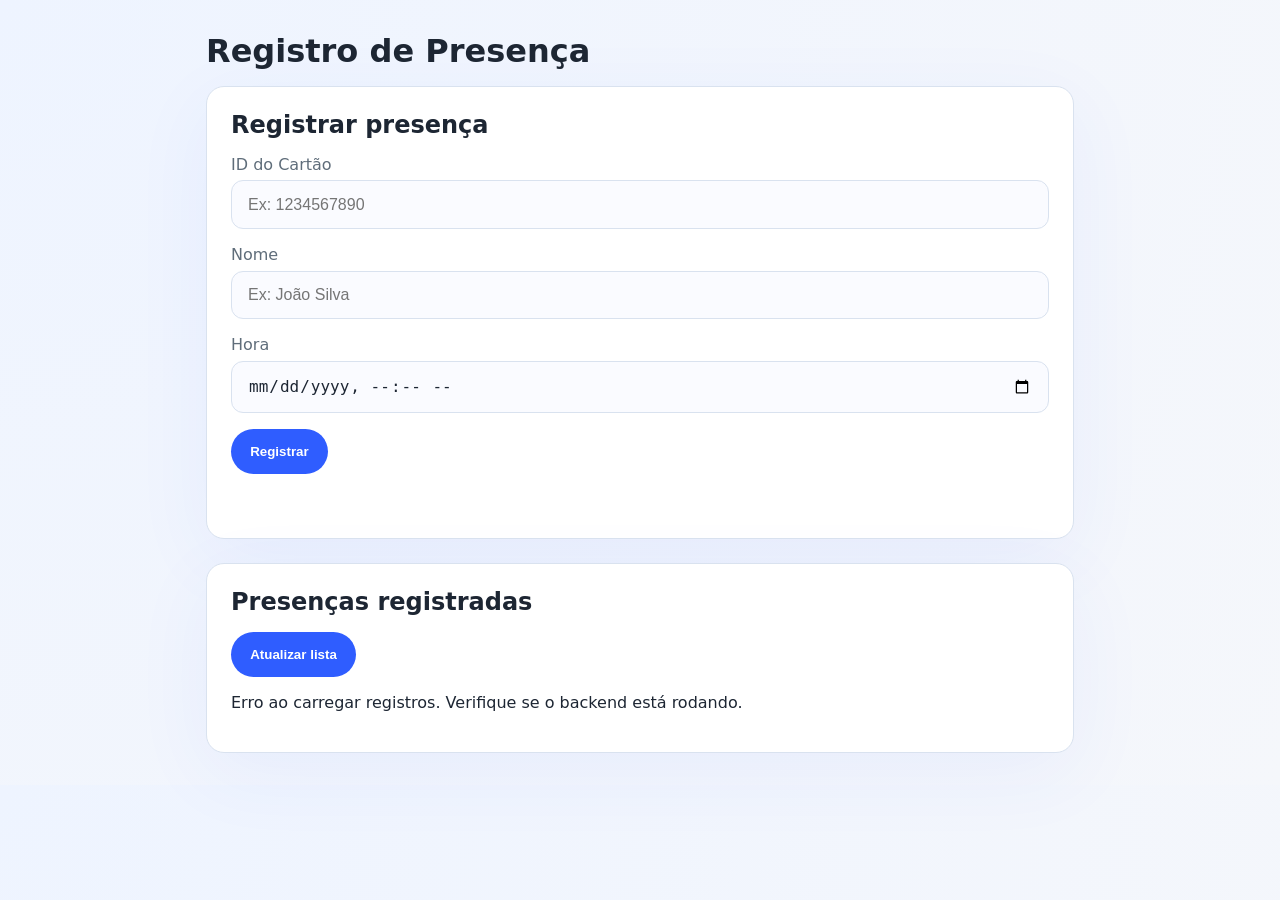
==== Frontend/index.html @ d3d99d65 "base-com-dados-chumbados-para-o-e-Front" ====
<!DOCTYPE html>
<html lang="pt-BR">
<head>
  <meta charset="UTF-8" />
  <meta name="viewport" content="width=device-width, initial-scale=1.0" />
  <title>Registro de Presença</title>
  <link rel="stylesheet" href="styles.css" />
</head>
<body>
  <main class="container">
    <h1>Registro de Presença</h1>

    <section class="card">
      <h2>Registrar presença</h2>
      <form id="attendance-form">
        <label>
          ID do Cartão
          <input type="text" id="cardId" required placeholder="Ex: 1234567890" />
        </label>
        <label>
          Nome
          <input type="text" id="nome" required placeholder="Ex: João Silva" />
        </label>
        <label>
          Hora
          <input type="datetime-local" id="hora" required />
        </label>
        <button type="submit">Registrar</button>
      </form>
      <div id="message" class="message"></div>
    </section>

    <section class="card">
      <h2>Presenças registradas</h2>
      <button id="refreshButton">Atualizar lista</button>
      <div id="presencasList" class="table-container"></div>
    </section>
  </main>

  <script src="script.js"></script>
</body>
</html>
---- Frontend/styles.css ----
:root {
  --bg: #f5f7fb;
  --surface: #ffffff;
  --primary: #2f5dff;
  --primary-strong: #1f44d8;
  --text: #1d2633;
  --muted: #5f6d7a;
  --border: #d9e2ef;
}

* {
  box-sizing: border-box;
}

body {
  margin: 0;
  font-family: Inter, system-ui, sans-serif;
  background: radial-gradient(circle at top left, #eef4ff, var(--bg));
  color: var(--text);
}

.container {
  max-width: 900px;
  margin: 2rem auto;
  padding: 0 1rem;
}

h1,
h2 {
  margin: 0 0 1rem;
}

.card {
  background: var(--surface);
  border: 1px solid var(--border);
  border-radius: 18px;
  padding: 1.5rem;
  margin-bottom: 1.5rem;
  box-shadow: 0 20px 80px rgba(47, 93, 255, 0.06);
}

label {
  display: block;
  margin-bottom: 1rem;
  color: var(--muted);
}

input {
  width: 100%;
  padding: 0.9rem 1rem;
  margin-top: 0.4rem;
  border: 1px solid var(--border);
  border-radius: 12px;
  background: #fafbff;
  font-size: 1rem;
  color: var(--text);
}

button {
  display: inline-flex;
  align-items: center;
  justify-content: center;
  gap: 0.5rem;
  padding: 0.95rem 1.2rem;
  border: none;
  border-radius: 999px;
  background: var(--primary);
  color: white;
  font-weight: 600;
  cursor: pointer;
  transition: background 0.2s ease;
}

button:hover {
  background: var(--primary-strong);
}

.message {
  margin-top: 1rem;
  min-height: 1.5rem;
  color: var(--primary-strong);
}

.table-container {
  overflow-x: auto;
}

table {
  width: 100%;
  border-collapse: collapse;
  margin-top: 1rem;
}

thead {
  background: #f4f7ff;
}

th,
td {
  text-align: left;
  padding: 0.85rem 1rem;
  border-bottom: 1px solid #edf2f7;
}

tr:last-child td {
  border-bottom: none;
}

@media (max-width: 600px) {
  body {
    font-size: 0.95rem;
  }

  .card {
    padding: 1rem;
  }
}
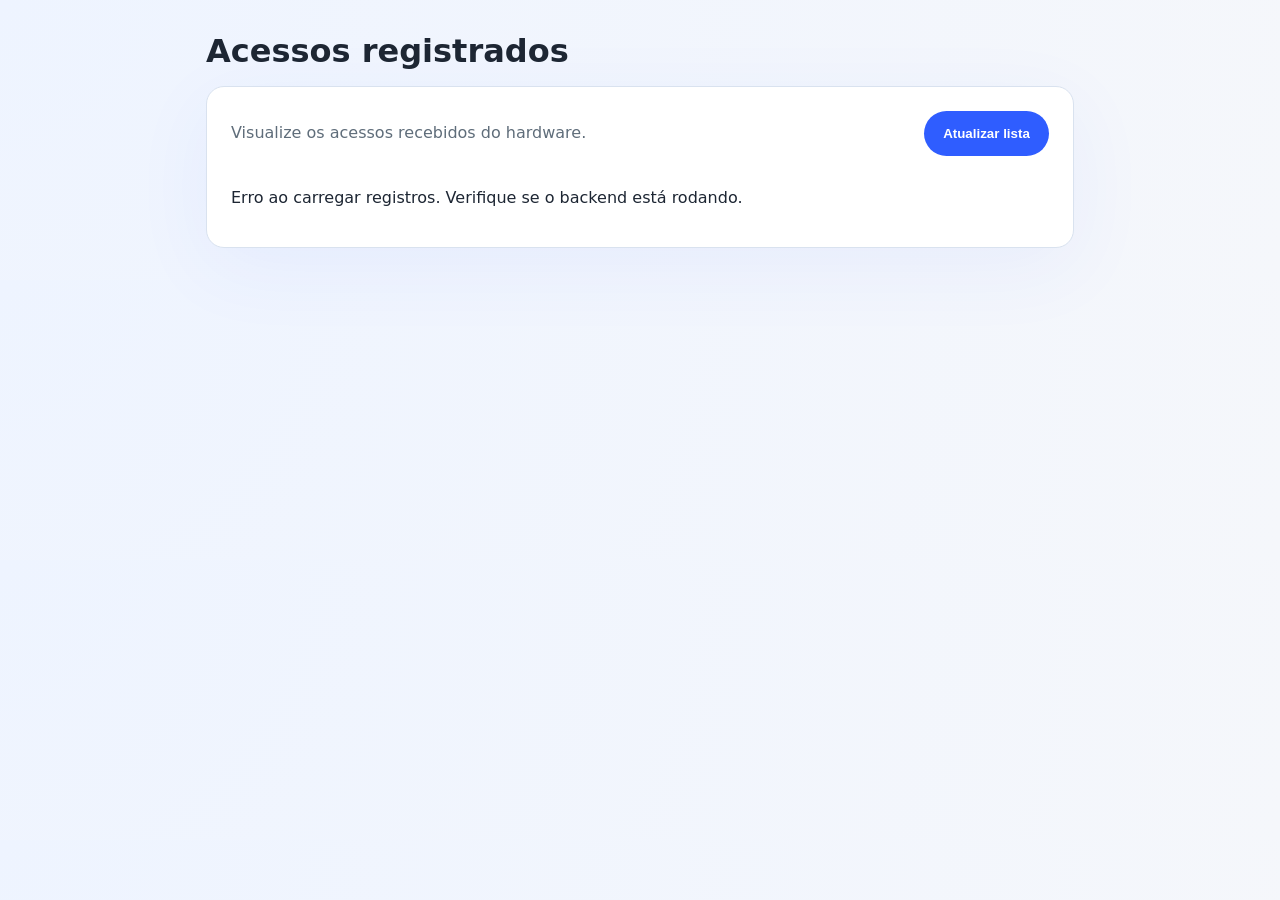
==== commit b054fc60: "Funcao-temporaria(usuariosChumbados)-removida" ====
--- a/Frontend/index.html
+++ b/Frontend/index.html
@@ -3,36 +3,18 @@
 <head>
   <meta charset="UTF-8" />
   <meta name="viewport" content="width=device-width, initial-scale=1.0" />
-  <title>Registro de Presença</title>
+  <title>Controle de Acesso</title>
   <link rel="stylesheet" href="styles.css" />
 </head>
 <body>
   <main class="container">
-    <h1>Registro de Presença</h1>
+    <h1>Acessos registrados</h1>
 
     <section class="card">
-      <h2>Registrar presença</h2>
-      <form id="attendance-form">
-        <label>
-          ID do Cartão
-          <input type="text" id="cardId" required placeholder="Ex: 1234567890" />
-        </label>
-        <label>
-          Nome
-          <input type="text" id="nome" required placeholder="Ex: João Silva" />
-        </label>
-        <label>
-          Hora
-          <input type="datetime-local" id="hora" required />
-        </label>
-        <button type="submit">Registrar</button>
-      </form>
-      <div id="message" class="message"></div>
-    </section>
-
-    <section class="card">
-      <h2>Presenças registradas</h2>
-      <button id="refreshButton">Atualizar lista</button>
+      <div class="table-header">
+        <p class="intro">Visualize os acessos recebidos do hardware.</p>
+        <button id="refreshButton">Atualizar lista</button>
+      </div>
       <div id="presencasList" class="table-container"></div>
     </section>
   </main>
--- a/Frontend/styles.css
+++ b/Frontend/styles.css
@@ -28,6 +28,21 @@
 h1,
 h2 {
   margin: 0 0 1rem;
+}
+
+.intro {
+  margin: 0;
+  color: var(--muted);
+  line-height: 1.65;
+}
+
+.table-header {
+  display: flex;
+  flex-wrap: wrap;
+  align-items: center;
+  justify-content: space-between;
+  gap: 1rem;
+  margin-bottom: 1rem;
 }
 
 .card {
@@ -106,6 +121,10 @@
   border-bottom: none;
 }
 
+tbody tr:hover {
+  background: rgba(47, 93, 255, 0.05);
+}
+
 @media (max-width: 600px) {
   body {
     font-size: 0.95rem;
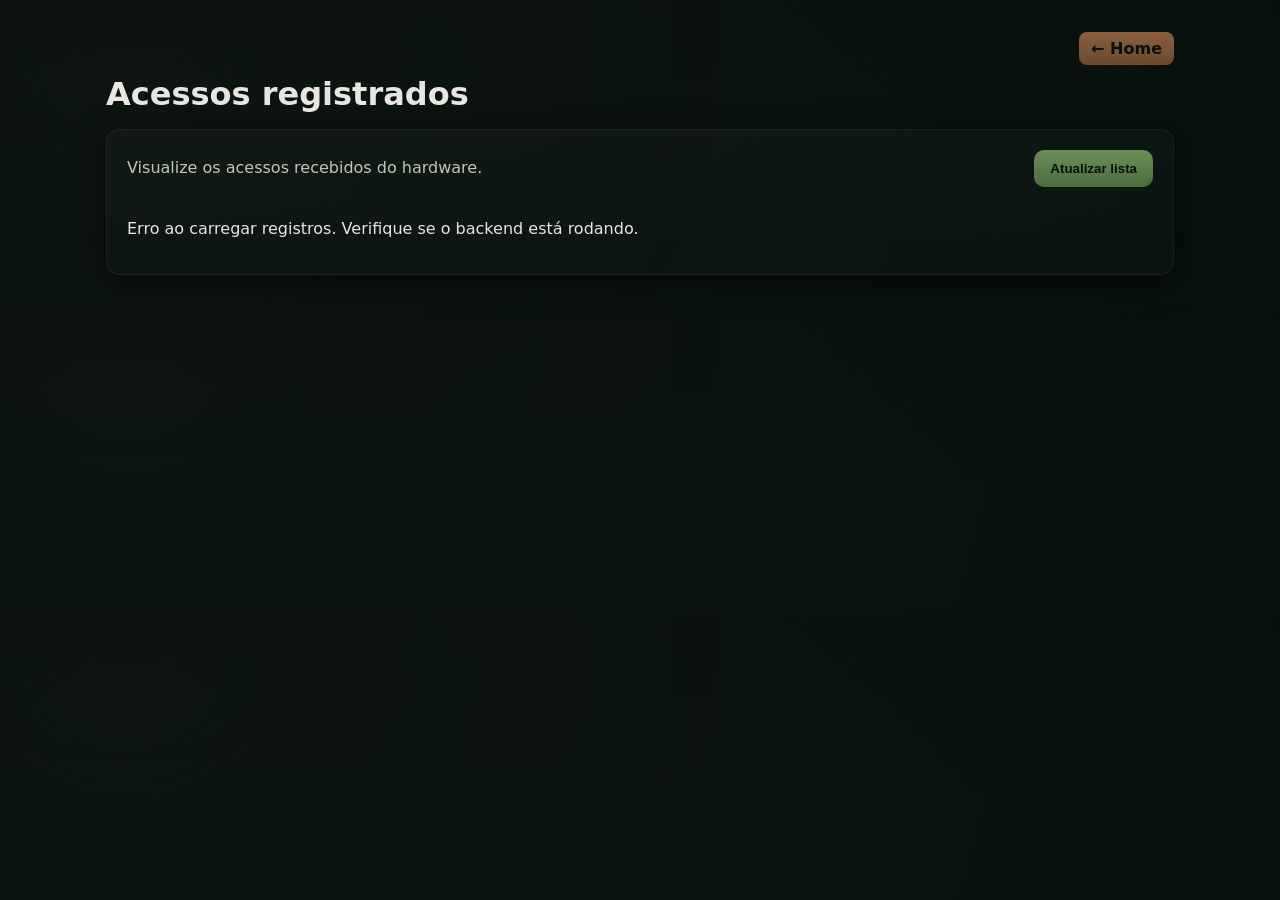
==== commit e9765831: "Modificado-paginas-biblioteca-e-index||Adicionado-pagina-home" ====
--- a/Frontend/index.html
+++ b/Frontend/index.html
@@ -8,6 +8,7 @@
 </head>
 <body>
   <main class="container">
+    <div class="topbar"><a href="home.html" class="home-link">← Home</a></div>
     <h1>Acessos registrados</h1>
 
     <section class="card">
--- a/Frontend/styles.css
+++ b/Frontend/styles.css
@@ -1,34 +1,26 @@
 :root {
-  --bg: #f5f7fb;
-  --surface: #ffffff;
-  --primary: #2f5dff;
-  --primary-strong: #1f44d8;
-  --text: #1d2633;
-  --muted: #5f6d7a;
-  --border: #d9e2ef;
+  --bg: #0b0f0d;
+  --surface: #0f1412;
+  --accent: #6b8f57;
+  --accent-strong: #4c6b3e;
+  --brown: #8b5e3c;
+  --text: #e7e6e1;
+  --muted: #bfc8b6;
+  --border: rgba(255,255,255,0.06);
 }
 
-* {
-  box-sizing: border-box;
-}
+* { box-sizing: border-box; }
 
 body {
   margin: 0;
   font-family: Inter, system-ui, sans-serif;
-  background: radial-gradient(circle at top left, #eef4ff, var(--bg));
+  background: radial-gradient(circle at 10% 10%, rgba(108,92,74,0.06), transparent), linear-gradient(180deg, #07100d, #07110f 60%);
   color: var(--text);
 }
 
-.container {
-  max-width: 900px;
-  margin: 2rem auto;
-  padding: 0 1rem;
-}
+.container { max-width: 1100px; margin: 2rem auto; padding: 0 1rem; }
 
-h1,
-h2 {
-  margin: 0 0 1rem;
-}
+h1, h2 { margin: 0 0 1rem; }
 
 .intro {
   margin: 0;
@@ -46,91 +38,58 @@
 }
 
 .card {
-  background: var(--surface);
+  background: linear-gradient(180deg, rgba(255,255,255,0.02), rgba(255,255,255,0.01));
   border: 1px solid var(--border);
-  border-radius: 18px;
-  padding: 1.5rem;
-  margin-bottom: 1.5rem;
-  box-shadow: 0 20px 80px rgba(47, 93, 255, 0.06);
+  border-radius: 14px;
+  padding: 1.25rem;
+  margin-bottom: 1.25rem;
+  box-shadow: 0 8px 30px rgba(0,0,0,0.6);
 }
 
-label {
-  display: block;
-  margin-bottom: 1rem;
-  color: var(--muted);
-}
+label { display:block; margin-bottom:0.9rem; color:var(--muted); }
 
 input {
-  width: 100%;
-  padding: 0.9rem 1rem;
-  margin-top: 0.4rem;
-  border: 1px solid var(--border);
-  border-radius: 12px;
-  background: #fafbff;
-  font-size: 1rem;
-  color: var(--text);
+  width:100%; padding:0.75rem 0.9rem; margin-top:0.4rem; border-radius:10px; border:1px solid rgba(255,255,255,0.04);
+  background: rgba(255,255,255,0.02); color:var(--text); font-size:0.98rem;
 }
 
 button {
-  display: inline-flex;
-  align-items: center;
-  justify-content: center;
-  gap: 0.5rem;
-  padding: 0.95rem 1.2rem;
-  border: none;
-  border-radius: 999px;
-  background: var(--primary);
-  color: white;
-  font-weight: 600;
-  cursor: pointer;
-  transition: background 0.2s ease;
+  display:inline-flex; align-items:center; justify-content:center; gap:0.5rem;
+  padding:0.7rem 1rem; border-radius:10px; border:none; cursor:pointer; font-weight:600;
+  background: linear-gradient(180deg,var(--accent), var(--accent-strong)); color: #081006;
 }
 
-button:hover {
-  background: var(--primary-strong);
-}
+button:hover { filter:brightness(0.95); }
 
-.message {
-  margin-top: 1rem;
-  min-height: 1.5rem;
-  color: var(--primary-strong);
-}
+.message { margin-top:0.9rem; min-height:1.2rem; color:var(--accent-strong); }
 
-.table-container {
-  overflow-x: auto;
-}
+.table-container { overflow-x:auto; }
 
-table {
-  width: 100%;
-  border-collapse: collapse;
-  margin-top: 1rem;
-}
+table { width:100%; border-collapse:collapse; margin-top:0.85rem; }
+thead { background: rgba(255,255,255,0.02); }
+th, td { text-align:left; padding:0.7rem 0.9rem; border-bottom:1px solid rgba(255,255,255,0.03); color:var(--text); }
+tr:last-child td { border-bottom:none; }
 
-thead {
-  background: #f4f7ff;
-}
-
-th,
-td {
-  text-align: left;
-  padding: 0.85rem 1rem;
-  border-bottom: 1px solid #edf2f7;
-}
-
-tr:last-child td {
-  border-bottom: none;
-}
+tbody tr:hover { background: rgba(108,92,74,0.03); }
 
 tbody tr:hover {
   background: rgba(47, 93, 255, 0.05);
 }
 
-@media (max-width: 600px) {
-  body {
-    font-size: 0.95rem;
-  }
+@media (max-width: 800px) {
+  body { font-size:0.95rem; }
+  .container { padding: 0 0.7rem; }
+  .card { padding:0.9rem; }
+}
 
-  .card {
-    padding: 1rem;
-  }
+/* small decorative accents */
+.intro { color: var(--muted); }
+.table-header button { margin-left: auto; }
+
+/* Home link / topbar */
+.topbar { display:flex; justify-content:flex-end; margin-bottom:0.6rem; }
+.home-link {
+  display:inline-block; padding:0.45rem 0.75rem; border-radius:8px; text-decoration:none; color: #07110f;
+  background: linear-gradient(180deg,var(--brown), #6b4a2f); font-weight:700;
 }
+.home-link:hover { filter:brightness(0.95); }
